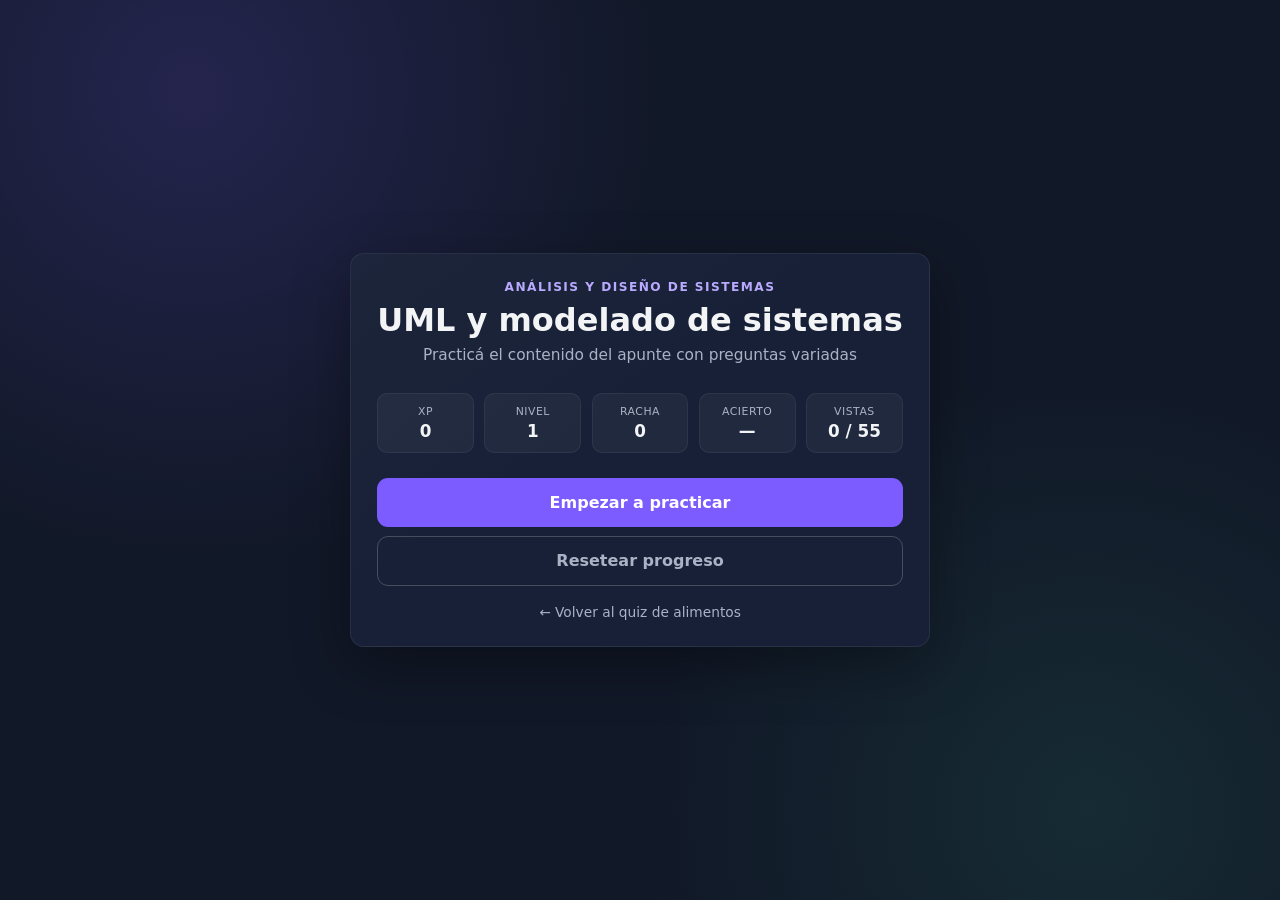
==== uml/index.html @ 72adb1a8 "." ====
<!DOCTYPE html>
<html lang="es">
<head>
  <meta charset="UTF-8">
  <meta name="viewport" content="width=device-width, initial-scale=1.0">
  <meta name="description" content="Quiz interactivo para estudiar UML, diagramas de casos de uso y diagramas de clases.">
  <title>UML y modelado de sistemas - Quiz</title>
  <link rel="stylesheet" href="styles.css">
</head>
<body>
  <div id="file-protocol-warning" class="file-warning hidden" role="alert">
    <p>Para guardar el progreso en cookies, ejecutá el proyecto con un servidor local.</p>
    <p class="cmd">Windows: <code>py -m http.server 8000</code></p>
    <p class="cmd">Mac/Linux: <code>python3 -m http.server 8000</code></p>
    <p><a href="http://localhost:8000/uml/" id="local-link">Abrir http://localhost:8000/uml/</a></p>
  </div>

  <main id="app">
    <section id="screen-start" class="screen active">
      <div class="card">
        <p class="eyebrow">Análisis y diseño de sistemas</p>
        <h1>UML y modelado de sistemas</h1>
        <p class="subtitle">Practicá el contenido del apunte con preguntas variadas</p>

        <div id="stats-panel" class="stats-panel" aria-label="Estadísticas de estudio">
          <div class="stat"><span class="stat-label">XP</span><span id="stat-xp">0</span></div>
          <div class="stat"><span class="stat-label">Nivel</span><span id="stat-level">1</span></div>
          <div class="stat"><span class="stat-label">Racha</span><span id="stat-streak">0</span></div>
          <div class="stat"><span class="stat-label">Acierto</span><span id="stat-pct">—</span></div>
          <div class="stat"><span class="stat-label">Vistas</span><span id="stat-vistas">0 / 0</span></div>
        </div>

        <button type="button" id="btn-start" class="btn btn-primary">Empezar a practicar</button>
        <button type="button" id="btn-reset" class="btn btn-secondary">Resetear progreso</button>
        <a class="back-link" href="../index.html">← Volver al quiz de alimentos</a>
      </div>
    </section>

    <section id="screen-quiz" class="screen" aria-live="polite">
      <div class="card">
        <div class="quiz-meta">
          <span>UML</span>
          <span id="question-type-label">Pregunta</span>
        </div>
        <div class="progress-bar" aria-hidden="true">
          <div id="progress-fill" class="progress-fill"></div>
        </div>
        <p id="question-prompt" class="prompt"></p>
        <p id="question-multi-hint" class="multi-hint hidden" role="status">Podés elegir más de una opción.</p>
        <div id="question-body"></div>
        <div id="feedback-area" class="feedback-area hidden" role="status"></div>
        <div class="actions">
          <button type="button" id="btn-submit" class="btn btn-primary" disabled>Enviar</button>
          <button type="button" id="btn-next" class="btn btn-primary hidden">Siguiente</button>
        </div>
      </div>
    </section>
  </main>

  <script src="app.js"></script>
</body>
</html>
---- uml/styles.css ----
:root {
  --bg: #111827;
  --card-bg: #172036;
  --accent: #7c5cff;
  --accent-hover: #9278ff;
  --text: #f3f4f6;
  --muted: #aab2c5;
  --success: #42d3a5;
  --error: #ff647c;
  --line: rgba(255, 255, 255, 0.12);
  --radius: 14px;
  --shadow: 0 18px 55px rgba(0, 0, 0, 0.34);
}

* {
  box-sizing: border-box;
}

body {
  margin: 0;
  min-height: 100vh;
  font-family: "Segoe UI", system-ui, -apple-system, sans-serif;
  background:
    radial-gradient(circle at 15% 10%, rgba(124, 92, 255, 0.18), transparent 30rem),
    radial-gradient(circle at 85% 90%, rgba(66, 211, 165, 0.1), transparent 28rem),
    var(--bg);
  color: var(--text);
  display: flex;
  flex-direction: column;
  align-items: center;
  justify-content: center;
  padding: 1rem;
  overflow-x: hidden;
}

.file-warning {
  position: fixed;
  inset: 0 0 auto;
  background: #f5c451;
  color: #171717;
  padding: 0.75rem 1rem;
  text-align: center;
  z-index: 100;
  font-size: 0.92rem;
  box-shadow: 0 3px 16px rgba(0, 0, 0, 0.24);
}

.file-warning p { margin: 0.2rem 0; }
.file-warning code {
  background: rgba(0, 0, 0, 0.12);
  padding: 0.2em 0.5em;
  border-radius: 4px;
}
.file-warning a { color: #171717; font-weight: 700; }

.screen {
  display: none;
  width: 100%;
  max-width: 600px;
  min-width: 0;
}

.screen.active { display: block; }

.card {
  background: linear-gradient(145deg, rgba(255, 255, 255, 0.025), transparent 45%), var(--card-bg);
  border: 1px solid rgba(255, 255, 255, 0.07);
  border-radius: var(--radius);
  box-shadow: var(--shadow);
  padding: 1.65rem;
  max-width: 100%;
  min-width: 0;
  overflow: hidden;
}

.eyebrow {
  margin: 0 0 0.45rem;
  text-align: center;
  color: #b9aaff;
  font-size: 0.76rem;
  font-weight: 750;
  letter-spacing: 0.12em;
  text-transform: uppercase;
}

h1 {
  margin: 0 0 0.35rem;
  font-size: clamp(1.55rem, 4vw, 2rem);
  line-height: 1.15;
  text-align: center;
}

.subtitle {
  margin: 0 auto 1.65rem;
  max-width: 33rem;
  text-align: center;
  color: var(--muted);
  font-size: 0.96rem;
  line-height: 1.45;
}

.stats-panel {
  display: grid;
  grid-template-columns: repeat(5, minmax(0, 1fr));
  gap: 0.65rem;
  margin-bottom: 1.6rem;
}

.stat {
  display: flex;
  flex-direction: column;
  align-items: center;
  gap: 0.18rem;
  min-width: 0;
  padding: 0.7rem 0.35rem;
  background: rgba(255, 255, 255, 0.045);
  border: 1px solid rgba(255, 255, 255, 0.06);
  border-radius: 10px;
}

.stat-label {
  color: var(--muted);
  font-size: 0.68rem;
  letter-spacing: 0.045em;
  text-transform: uppercase;
}

.stat span:last-child { font-size: 1.05rem; font-weight: 750; }

.btn {
  display: block;
  width: 100%;
  padding: 0.92rem 1.2rem;
  font: inherit;
  font-weight: 700;
  border: 0;
  border-radius: 11px;
  cursor: pointer;
  transition: background 0.18s, border-color 0.18s, color 0.18s, transform 0.1s;
}

.btn:active:not(:disabled) { transform: translateY(1px); }
.btn:focus-visible,
.option:focus-within,
.order-btns button:focus-visible,
.match-row select:focus-visible,
.back-link:focus-visible {
  outline: 3px solid rgba(185, 170, 255, 0.72);
  outline-offset: 3px;
}

.btn-primary {
  color: #fff;
  background: var(--accent);
  margin-bottom: 0.55rem;
}
.btn-primary:hover:not(:disabled) { background: var(--accent-hover); }
.btn-primary:disabled { opacity: 0.48; cursor: not-allowed; }
.btn-secondary {
  color: var(--muted);
  background: transparent;
  border: 1px solid rgba(255, 255, 255, 0.2);
}
.btn-secondary:hover { color: var(--text); background: rgba(255, 255, 255, 0.05); }

.back-link {
  display: block;
  width: fit-content;
  margin: 1.1rem auto 0;
  color: var(--muted);
  font-size: 0.86rem;
  text-decoration: none;
}
.back-link:hover { color: var(--text); text-decoration: underline; }

.quiz-meta {
  display: flex;
  justify-content: space-between;
  gap: 1rem;
  color: var(--muted);
  font-size: 0.72rem;
  font-weight: 750;
  letter-spacing: 0.08em;
  text-transform: uppercase;
}

.progress-bar {
  height: 5px;
  margin: 0.6rem 0 1.25rem;
  overflow: hidden;
  background: rgba(255, 255, 255, 0.1);
  border-radius: 999px;
}
.progress-fill {
  width: 0;
  height: 100%;
  background: linear-gradient(90deg, var(--accent), #a894ff);
  transition: width 0.3s ease;
}

.prompt {
  margin: 0 0 1rem;
  font-size: 1.12rem;
  font-weight: 650;
  line-height: 1.45;
}

.multi-hint {
  margin: -0.35rem 0 1rem;
  padding: 0.58rem 0.75rem;
  color: #ddfff5;
  background: rgba(66, 211, 165, 0.13);
  border: 1px solid rgba(66, 211, 165, 0.62);
  border-radius: 8px;
  font-size: 0.88rem;
  font-weight: 600;
}

.options-list {
  list-style: none;
  padding: 0;
  margin: 0 0 1rem;
}

.option {
  display: flex;
  align-items: flex-start;
  gap: 0.75rem;
  margin-bottom: 0.58rem;
  padding: 0.8rem 0.9rem;
  background: rgba(255, 255, 255, 0.045);
  border: 2px solid transparent;
  border-radius: 11px;
  cursor: pointer;
  line-height: 1.4;
  transition: background 0.16s, border-color 0.16s;
}
.option:hover { background: rgba(255, 255, 255, 0.075); }
.option label { flex: 1; cursor: pointer; }
.option input {
  width: 1.15rem;
  height: 1.15rem;
  flex: 0 0 auto;
  margin-top: 0.15rem;
  accent-color: var(--accent);
}
.option.correct { border-color: var(--success); background: rgba(66, 211, 165, 0.13); }
.option.wrong { border-color: var(--error); background: rgba(255, 100, 124, 0.13); }

.match-rows { margin: 0 0 1rem; min-width: 0; }
.match-row {
  display: grid;
  grid-template-columns: minmax(8rem, 0.72fr) minmax(0, 1.28fr);
  align-items: center;
  gap: 0.75rem;
  margin-bottom: 0.7rem;
  padding: 0.65rem;
  border: 1px solid var(--line);
  border-radius: 10px;
}
.match-left { min-width: 0; font-weight: 650; overflow-wrap: anywhere; }
.match-row select {
  width: 100%;
  min-width: 0;
  padding: 0.62rem;
  color: var(--text);
  background: #222c45;
  border: 1px solid rgba(255, 255, 255, 0.2);
  border-radius: 7px;
  font: inherit;
  font-size: 0.9rem;
}
.match-row.correct { border-color: var(--success); background: rgba(66, 211, 165, 0.1); }
.match-row.wrong { border-color: var(--error); background: rgba(255, 100, 124, 0.1); }

.order-list { margin: 0 0 1rem; }
.order-item {
  display: flex;
  align-items: center;
  gap: 0.65rem;
  padding: 0.68rem 0;
  border-bottom: 1px solid var(--line);
}
.order-item .order-num { min-width: 1.4rem; color: #b9aaff; font-weight: 750; }
.order-item .order-text { flex: 1; min-width: 0; line-height: 1.35; }
.order-btns { display: flex; gap: 0.25rem; }
.order-btns button {
  width: 2.05rem;
  height: 2.05rem;
  padding: 0;
  color: var(--text);
  background: rgba(255, 255, 255, 0.09);
  border: 0;
  border-radius: 6px;
  cursor: pointer;
}
.order-btns button:hover:not(:disabled) { background: var(--accent); }
.order-item.correct { color: #c9ffef; }
.order-item.wrong { color: #ffd2d9; }

.feedback-area {
  margin: 1rem 0;
  padding: 0.95rem;
  border-radius: 11px;
  line-height: 1.45;
}
.feedback-area.correct { background: rgba(66, 211, 165, 0.15); border: 1px solid var(--success); }
.feedback-area.wrong { background: rgba(255, 100, 124, 0.14); border: 1px solid var(--error); }
.feedback-icon { margin-right: 0.35rem; font-size: 1.18rem; }
.correct-answer { margin-top: 0.6rem; font-size: 0.9rem; }
.explanation { margin-top: 0.65rem; color: #d9ddeb; font-size: 0.88rem; }

.actions { display: flex; gap: 0.5rem; }
.actions .btn { flex: 1; margin-bottom: 0; }
.hidden { display: none !important; }

@media (max-width: 620px) {
  body { justify-content: flex-start; padding-top: 1.25rem; }
  .card { padding: 1.15rem; }
  .stats-panel { grid-template-columns: repeat(3, minmax(0, 1fr)); }
  .stat:nth-child(4), .stat:nth-child(5) { grid-column: span 1; }
  .match-row { grid-template-columns: 1fr; gap: 0.42rem; }
}

@media (max-width: 390px) {
  .stats-panel { grid-template-columns: repeat(2, minmax(0, 1fr)); }
  .stat:last-child { grid-column: 1 / -1; }
  .order-item { align-items: flex-start; }
}

@media (prefers-reduced-motion: reduce) {
  *, *::before, *::after { scroll-behavior: auto !important; transition: none !important; }
}
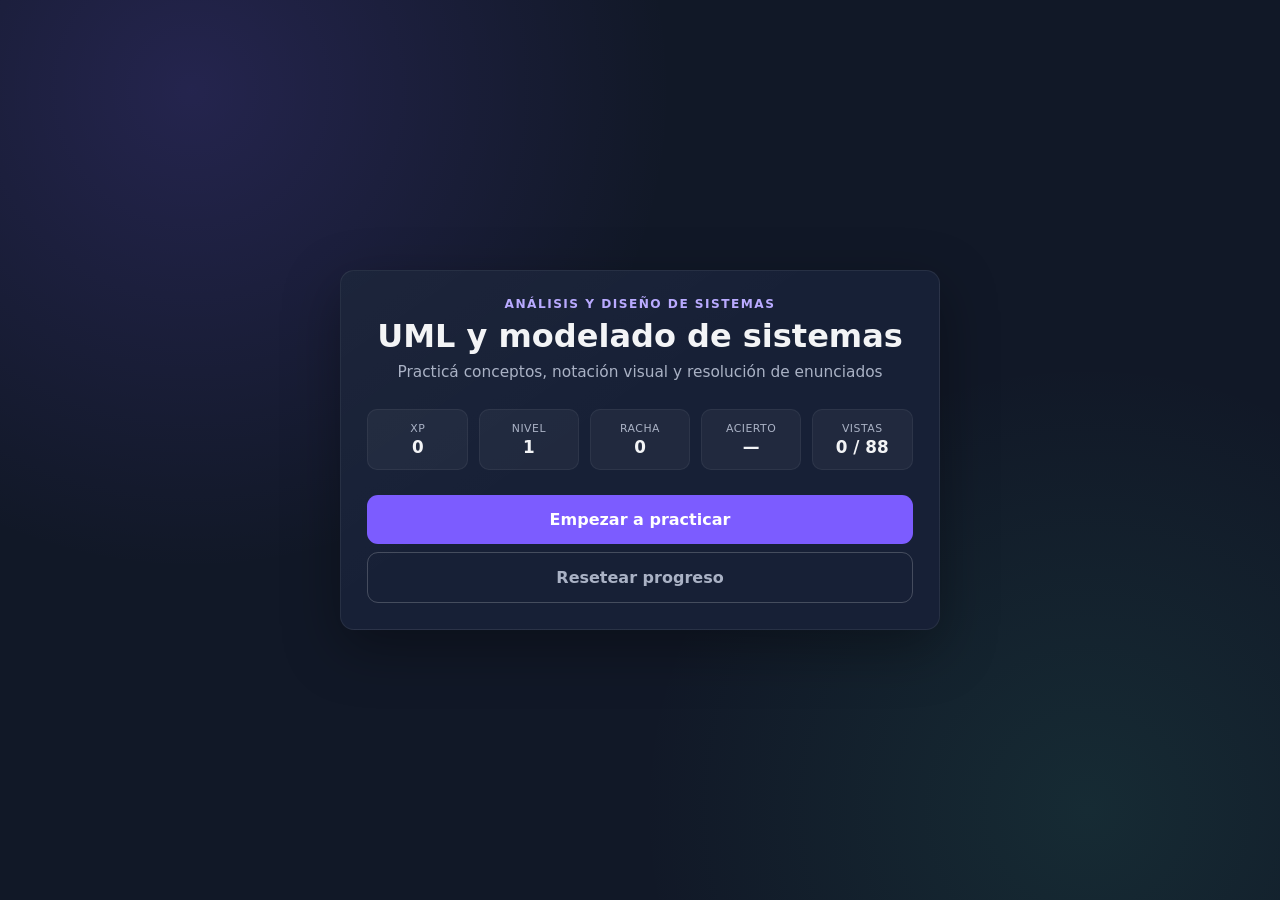
==== commit 3660a1f8: "." ====
--- a/uml/index.html
+++ b/uml/index.html
@@ -20,7 +20,7 @@
       <div class="card">
         <p class="eyebrow">Análisis y diseño de sistemas</p>
         <h1>UML y modelado de sistemas</h1>
-        <p class="subtitle">Practicá el contenido del apunte con preguntas variadas</p>
+        <p class="subtitle">Practicá conceptos, notación visual y resolución de enunciados</p>
 
         <div id="stats-panel" class="stats-panel" aria-label="Estadísticas de estudio">
           <div class="stat"><span class="stat-label">XP</span><span id="stat-xp">0</span></div>
@@ -32,7 +32,6 @@
 
         <button type="button" id="btn-start" class="btn btn-primary">Empezar a practicar</button>
         <button type="button" id="btn-reset" class="btn btn-secondary">Resetear progreso</button>
-        <a class="back-link" href="../index.html">← Volver al quiz de alimentos</a>
       </div>
     </section>
 
@@ -46,6 +45,7 @@
           <div id="progress-fill" class="progress-fill"></div>
         </div>
         <p id="question-prompt" class="prompt"></p>
+        <div id="question-visual" class="question-visual hidden" aria-label="Ejemplo visual"></div>
         <p id="question-multi-hint" class="multi-hint hidden" role="status">Podés elegir más de una opción.</p>
         <div id="question-body"></div>
         <div id="feedback-area" class="feedback-area hidden" role="status"></div>
--- a/uml/styles.css
+++ b/uml/styles.css
@@ -33,6 +33,13 @@
   overflow-x: hidden;
 }
 
+#app {
+  display: flex;
+  width: 100%;
+  justify-content: center;
+  margin: auto 0;
+}
+
 .file-warning {
   position: fixed;
   inset: 0 0 auto;
@@ -143,8 +150,7 @@
 .btn:focus-visible,
 .option:focus-within,
 .order-btns button:focus-visible,
-.match-row select:focus-visible,
-.back-link:focus-visible {
+.match-row select:focus-visible {
   outline: 3px solid rgba(185, 170, 255, 0.72);
   outline-offset: 3px;
 }
@@ -162,16 +168,6 @@
   border: 1px solid rgba(255, 255, 255, 0.2);
 }
 .btn-secondary:hover { color: var(--text); background: rgba(255, 255, 255, 0.05); }
-
-.back-link {
-  display: block;
-  width: fit-content;
-  margin: 1.1rem auto 0;
-  color: var(--muted);
-  font-size: 0.86rem;
-  text-decoration: none;
-}
-.back-link:hover { color: var(--text); text-decoration: underline; }
 
 .quiz-meta {
   display: flex;
@@ -203,6 +199,21 @@
   font-size: 1.12rem;
   font-weight: 650;
   line-height: 1.45;
+}
+
+.question-visual {
+  margin: -0.15rem 0 1rem;
+  padding: 0.9rem 1rem;
+  overflow-x: auto;
+  color: #dcfff5;
+  background: rgba(7, 13, 26, 0.62);
+  border: 1px solid rgba(66, 211, 165, 0.4);
+  border-radius: 10px;
+  font-family: Consolas, "Cascadia Mono", "Courier New", monospace;
+  font-size: 0.94rem;
+  font-weight: 650;
+  line-height: 1.55;
+  white-space: pre;
 }
 
 .multi-hint {
@@ -237,6 +248,11 @@
 }
 .option:hover { background: rgba(255, 255, 255, 0.075); }
 .option label { flex: 1; cursor: pointer; }
+.option-visual span {
+  font-family: Consolas, "Cascadia Mono", "Courier New", monospace;
+  font-weight: 650;
+  white-space: pre-wrap;
+}
 .option input {
   width: 1.15rem;
   height: 1.15rem;
@@ -259,6 +275,10 @@
   border-radius: 10px;
 }
 .match-left { min-width: 0; font-weight: 650; overflow-wrap: anywhere; }
+.visual-match .match-left {
+  font-family: Consolas, "Cascadia Mono", "Courier New", monospace;
+  color: #dcfff5;
+}
 .match-row select {
   width: 100%;
   min-width: 0;
